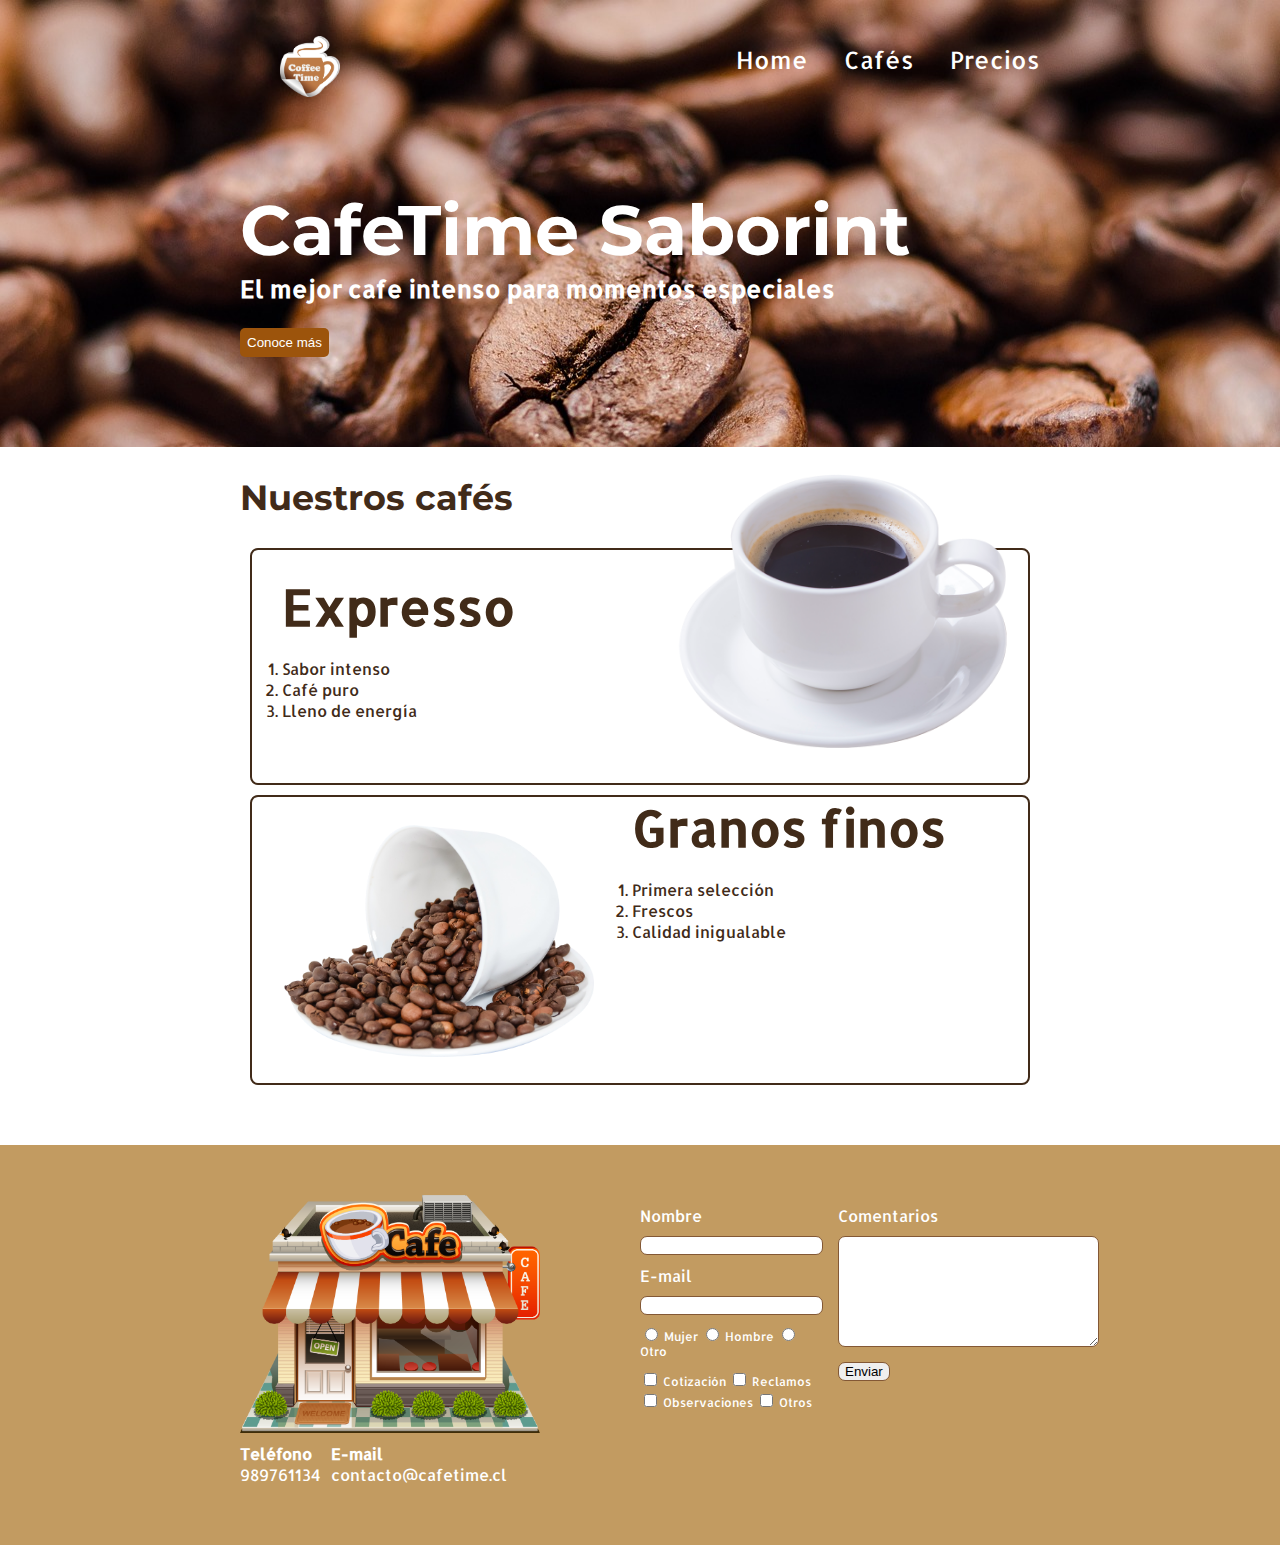
==== index.html @ 9398a1b3 "primer commit" ====
<!DOCTYPE html>
<html>
<head>
  <meta charset="utf-8"/>
  <title>Cafetería - los mejores Cafe times</title>
  <!-- <style>
    body {
      background: lightblue;
    }
  </style> -->

<link rel="preconnect" href="https://fonts.googleapis.com">
<link rel="preconnect" href="https://fonts.gstatic.com" crossorigin>
<link href="https://fonts.googleapis.com/css2?family=Allerta&family=Montserrat:wght@400;700&display=swap" rel="stylesheet">

  <link rel="stylesheet" href="css/styles.css">
</head>
<body>
  <!-- header -->
  <!--estilos en línea <header style="background: brown;"> -->


 <section id="portada" class="portada">
  <!-- portada -->
  <header id="header" class="header contenedor">
    <figure class="logotipo"> <!--logotipo-->
      <img src="img/logo.png" width="60" alt="logo café"/>
    </figure>
    <nav class="menu"> <!--menu-->
     <ul>
       <li><a href="index.html">Home</a></li>
       <li><a href="#cafes">Cafés</a></li>
       <li><a href="precios.html">Precios</a></li>
     </ul>
    </nav>
  </header>

  <div class="contenedor">
    <h1 class="titulo">CafeTime Saborint</h1>
    <h3 class="title-a">El mejor cafe intenso para momentos especiales</h3>
    <!-- botón -->
    <button>Conoce más</button>
  </div>
 </section>

 <section id="cafes" class="cafes contenedor"> <!--cafes-->
  <h2>Nuestros cafés</h2> <!--título-->

  <article class="cafe"> <!--cafe1-->
    <img class="right" src="img/cafetime.png" width="350" alt="café expresso" />

    <div class="contenedor-cafe-a">
      <h3 class="title-b">Expresso</h3>
      <ol>
        <li>Sabor intenso</li>
        <li>Café puro</li>
        <li>Lleno de energía</li>
      </ol>
    </div>
  
  </article> 

  <article class="cafe"><!--café2-->
    <img class ="left" src="img/cafetimegranos.png" width="350" alt="café granos" />

    <div class="contenedor-cafe-b">
      <h3 class="title-b">Granos finos</h3>
      <ol>
        <li>Primera selección</li>
        <li>Frescos</li>
        <li>Calidad inigualable</li>
      </ol>
    </div>
    
   </article>

 </section>

 <footer class="footer">

   <div class="contenedor">
    <div class="contacto">
     <img src="img/imagenfooter.png" alt="imagen footer" width="300" /> 
     <a href="Tel: +56989761134"><strong>Teléfono</strong> <span>989761134</span></a>
     <a href="mailto:contacto@cafetime.cl"> <strong>E-mail</strong> <span>contacto@cafetime.cl</span></a>
    </div>

    <form class="formulario">
      <div class="col1">
        <label for="nombre">Nombre</label>
        <input type="text" id="nombre" required name="nombre"/>

        <label for="email">E-mail</label>
        <input type="email" id="email" required name="email"/>

        <div class="generos">
          <label for="mujer">
            <input type="radio" id="mujer" name="genero" value="mujer" required/> Mujer
          </label>
          <label for="hombre">
            <input type="radio" id="hombre" name="genero" value="hombre" required/> Hombre
          </label>
          <label for="otro">
            <input type="radio" id="otro" name="genero" value="otro" required/> Otro
          </label>
        </div>

        <div class="intereses">
          <label for="cotizacion">
            <input type="checkbox" id="cotizacion" name="intereses" value="cotizacion"/> Cotización
          </label>
          <label for="reclamos">
            <input type="checkbox" id="reclamos" name="intereses" value="reclamos"/> Reclamos
          </label>
          <label for="observaciones">
            <input type="checkbox" id="observaciones" name="intereses" value="observaciones"/> Observaciones
          </label>
          <label for="otros">
            <input type="checkbox" id="otros" name="intereses" value="otros"/> Otros
          </label>
        </div>
      </div>
    

      <div class="col2">
        <label for="comentarios">Comentarios</label>
        <textarea name="" id="comentarios" cols="30" rows="7"></textarea>
        <input class="button" type="submit" value="Enviar">
      </div>
    </form>

   </div>

 </footer>
</body>

</html>
---- css/styles.css ----
/*
font-family: 'Allerta', sans-serif;
font-family: 'Montserrat', sans-serif;
*/
body {
  font-family: 'Allerta', sans-serif;
  margin: 0;
}

button {
  background: #9c540c;
  padding: 7px;
  color: white;
  border-radius: 5px;
  border: none;
}

label {
  margin-top: 10px;
}

input, textarea {
  outline: 0px;
  border-radius: 7px;
  border: 1px solid #835835;
}

input:focus, textarea:focus {
  background: #fce3c3;
}

input[type='radio']:checked:after {
  width: 10px;
  height: 10px;
  border-radius: 15px;
  position: relative;
  background-color: #836123;
  content: '';
  display: inline-block;
  visibility: visible;
  border: 2px solid white;
}

.contenedor {
  width: 800px;
  margin: auto;
}

.titulo{
  font-size: 70px;
  font-family: 'Montserrat', sans-serif;
  margin-top: 70px;
  margin-bottom: 0px;
}

.title-a {
  margin-top: 0px;
  font-size: 24px;
}

.title-b {
  font-size: 50px;
  margin-bottom: 20px;
}

.cafes {
  color: #412b19;
  margin-bottom: 60px;
}

/*SELECTOR DESCENDENTE*/
.cafes h2 {
  font-family: 'Montserrat', sans-serif;
  font-size: 35px;
}

/*El background puede ser un color o imagen*/

.portada {
  background-image: url('../img/background.jpg');
  background-size: cover;
  color: white;
  padding: 20px;
}

.portada button {
  margin-bottom: 70px;
}

.menu {
  display: inline-block;
  font-size: 24px;
  position: absolute;
  right: 0;
}

.menu a {
  color: white;
  text-decoration: none;
}

.menu li {
  display: inline-block;
  margin-left: 30px;
}

.logotipo {
  display: inline-block;
}

.header {
  position: relative;
}

.footer {
  background: #C29B61;
  padding: 50px 10px;
}
/*Una buena práctica tener estilos centralizados*/

.cafe {
  border: 2px solid #412b19;
  padding: 10px;
  margin: 10px;
  border-radius: 8px;
  /*overflow: hidden; para que no desborden nuestras imagenes*/
}

.cafe ol {
  padding: 0;
}

.cafe .granoscafe {
  height: 190px;
}

.right {
  float: right;
  position: relative;
  top: -127px; 
}

.left {
  float: left;
  position: relative;
}

.contenedor-cafe-a {
  position: relative;
  bottom: 36px;
  padding-left: 20px;
}

.contenedor-cafe-b {
  position: relative;
  bottom: 115px;
  margin-left: 370px;
}

.contacto {
  display: flex;
  width: 300px;
  flex-wrap: wrap;
}

.contacto img {
  display: block;
}

.contacto strong {
  display:block;
}

.contacto a {
  color: white;
  text-decoration: none;
  /*TOP, RIGHT BOTTOM, LEFT*/
  margin: 10px 10px 10px 0;
}

.footer .contenedor {
  display: flex;
  justify-content: space-between;
}

.formulario {
  display: flex;
  color: white;
  width: 400px;
  /* padding-top: 50px;
  padding-right: 10px;
  padding-left: 10px;
  padding-bottom: 50px; */
  /*padding: 50px 10px;*/
}

.col1, .col2 {
  display: flex;
  flex-direction: column;
}

.col1 {
  margin-right: 15px;
}

.col2 {
  align-items: flex-start;
}

.col2 .button {
  margin-top: 15px;
}

.intereses label {
  font-size: 12px;
}

.formulario label, .generos, .intereses {
  margin-bottom: 10px;
}

.generos {
  margin-top: 10px;
  font-size: 12px;
}
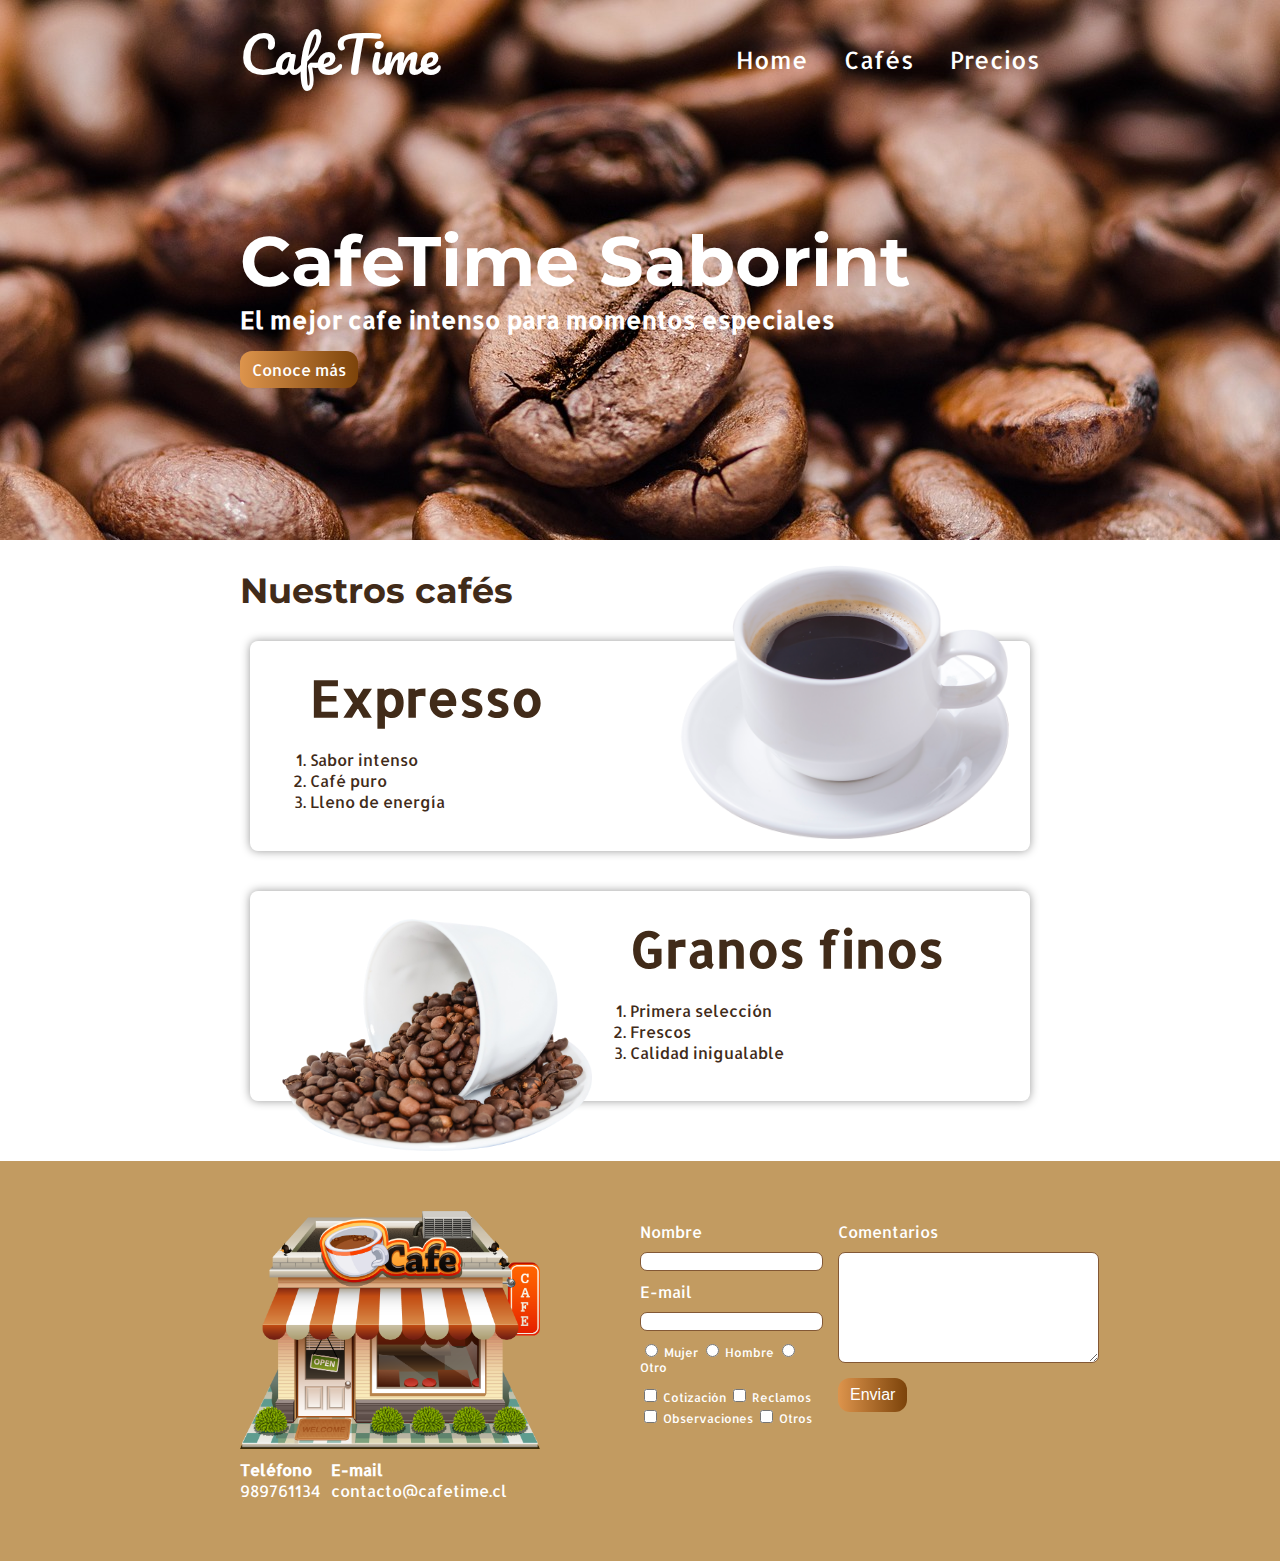
==== commit 280041fc: "Cambiar logotipo, añadir sombras, estilos formularios" ====
--- a/index.html
+++ b/index.html
@@ -11,7 +11,7 @@
 
 <link rel="preconnect" href="https://fonts.googleapis.com">
 <link rel="preconnect" href="https://fonts.gstatic.com" crossorigin>
-<link href="https://fonts.googleapis.com/css2?family=Allerta&family=Montserrat:wght@400;700&display=swap" rel="stylesheet">
+<link href="https://fonts.googleapis.com/css2?family=Allerta&family=Montserrat&family=Pacifico:wght@400;700&display=swap" rel="stylesheet">
 
   <link rel="stylesheet" href="css/styles.css">
 </head>
@@ -24,7 +24,8 @@
   <!-- portada -->
   <header id="header" class="header contenedor">
     <figure class="logotipo"> <!--logotipo-->
-      <img src="img/logo.png" width="60" alt="logo café"/>
+      <!-- <img src="img/logo.png" width="60" alt="logo café"/> -->
+      <span>CafeTime</span>
     </figure>
     <nav class="menu"> <!--menu-->
      <ul>
@@ -39,14 +40,14 @@
     <h1 class="titulo">CafeTime Saborint</h1>
     <h3 class="title-a">El mejor cafe intenso para momentos especiales</h3>
     <!-- botón -->
-    <button>Conoce más</button>
+    <a class="button" href="#cafes">Conoce más</a>
   </div>
  </section>
 
  <section id="cafes" class="cafes contenedor"> <!--cafes-->
   <h2>Nuestros cafés</h2> <!--título-->
 
-  <article class="cafe"> <!--cafe1-->
+  <article class="cafe granoscafe"> <!--cafe1-->
     <img class="right" src="img/cafetime.png" width="350" alt="café expresso" />
 
     <div class="contenedor-cafe-a">
@@ -60,8 +61,8 @@
   
   </article> 
 
-  <article class="cafe"><!--café2-->
-    <img class ="left" src="img/cafetimegranos.png" width="350" alt="café granos" />
+  <article class="cafe granoscafe"><!--café2-->
+    <img class ="left" src="img/cafetimegranos.png" width="350" alt="cafe granos" />
 
     <div class="contenedor-cafe-b">
       <h3 class="title-b">Granos finos</h3>
--- a/css/styles.css
+++ b/css/styles.css
@@ -7,12 +7,17 @@
   margin: 0;
 }
 
-button {
+.button {
   background: #9c540c;
-  padding: 7px;
-  color: white;
-  border-radius: 5px;
+  border-radius: 12px;
   border: none;
+  color: white;
+  cursor: pointer;
+  font-size: 16px;
+  padding: 8px 12px; /*8px en top y bottom, 12px en right y left*/
+  text-decoration: none;
+  /*Arranca de dereche y se va a ir hacia la izquierda, colores degradado*/
+  background: linear-gradient(to left, #7c430a, #dd944c);
 }
 
 label {
@@ -35,7 +40,18 @@
   border-radius: 15px;
   position: relative;
   background-color: #836123;
-  content: '';
+  content:'';
+  display: inline-block;
+  visibility: visible;
+  border: 2px solid white;
+}
+
+input[type='checkbox']:checked:after {
+  width: 10px;
+  height: 10px;
+  position: relative;
+  background-color: #977639;
+  content:'';
   display: inline-block;
   visibility: visible;
   border: 2px solid white;
@@ -81,11 +97,12 @@
   background-size: cover;
   color: white;
   padding: 20px;
-}
-
-.portada button {
+  height: 500px;
+}
+
+/* .portada button {
   margin-bottom: 70px;
-}
+} */
 
 .menu {
   display: inline-block;
@@ -106,6 +123,10 @@
 
 .logotipo {
   display: inline-block;
+  font-family: 'Pacifico', cursive;
+  font-size: 50px;
+  margin-left: 0;
+  margin-top: -10px;
 }
 
 .header {
@@ -119,18 +140,19 @@
 /*Una buena práctica tener estilos centralizados*/
 
 .cafe {
-  border: 2px solid #412b19;
+  /* border: 2px solid #412b19; */
   padding: 10px;
-  margin: 10px;
+  margin: 10px 10px 40px 10px;
   border-radius: 8px;
   /*overflow: hidden; para que no desborden nuestras imagenes*/
+  box-shadow: 0 0 10px 0 rgba(0, 0, 0, 0.4);
 }
 
 .cafe ol {
   padding: 0;
 }
 
-.cafe .granoscafe {
+.cafe.granoscafe {
   height: 190px;
 }
 
@@ -148,12 +170,12 @@
 .contenedor-cafe-a {
   position: relative;
   bottom: 36px;
-  padding-left: 20px;
+  padding-left: 50px;
 }
 
 .contenedor-cafe-b {
   position: relative;
-  bottom: 115px;
+  bottom: 85px;
   margin-left: 370px;
 }
 
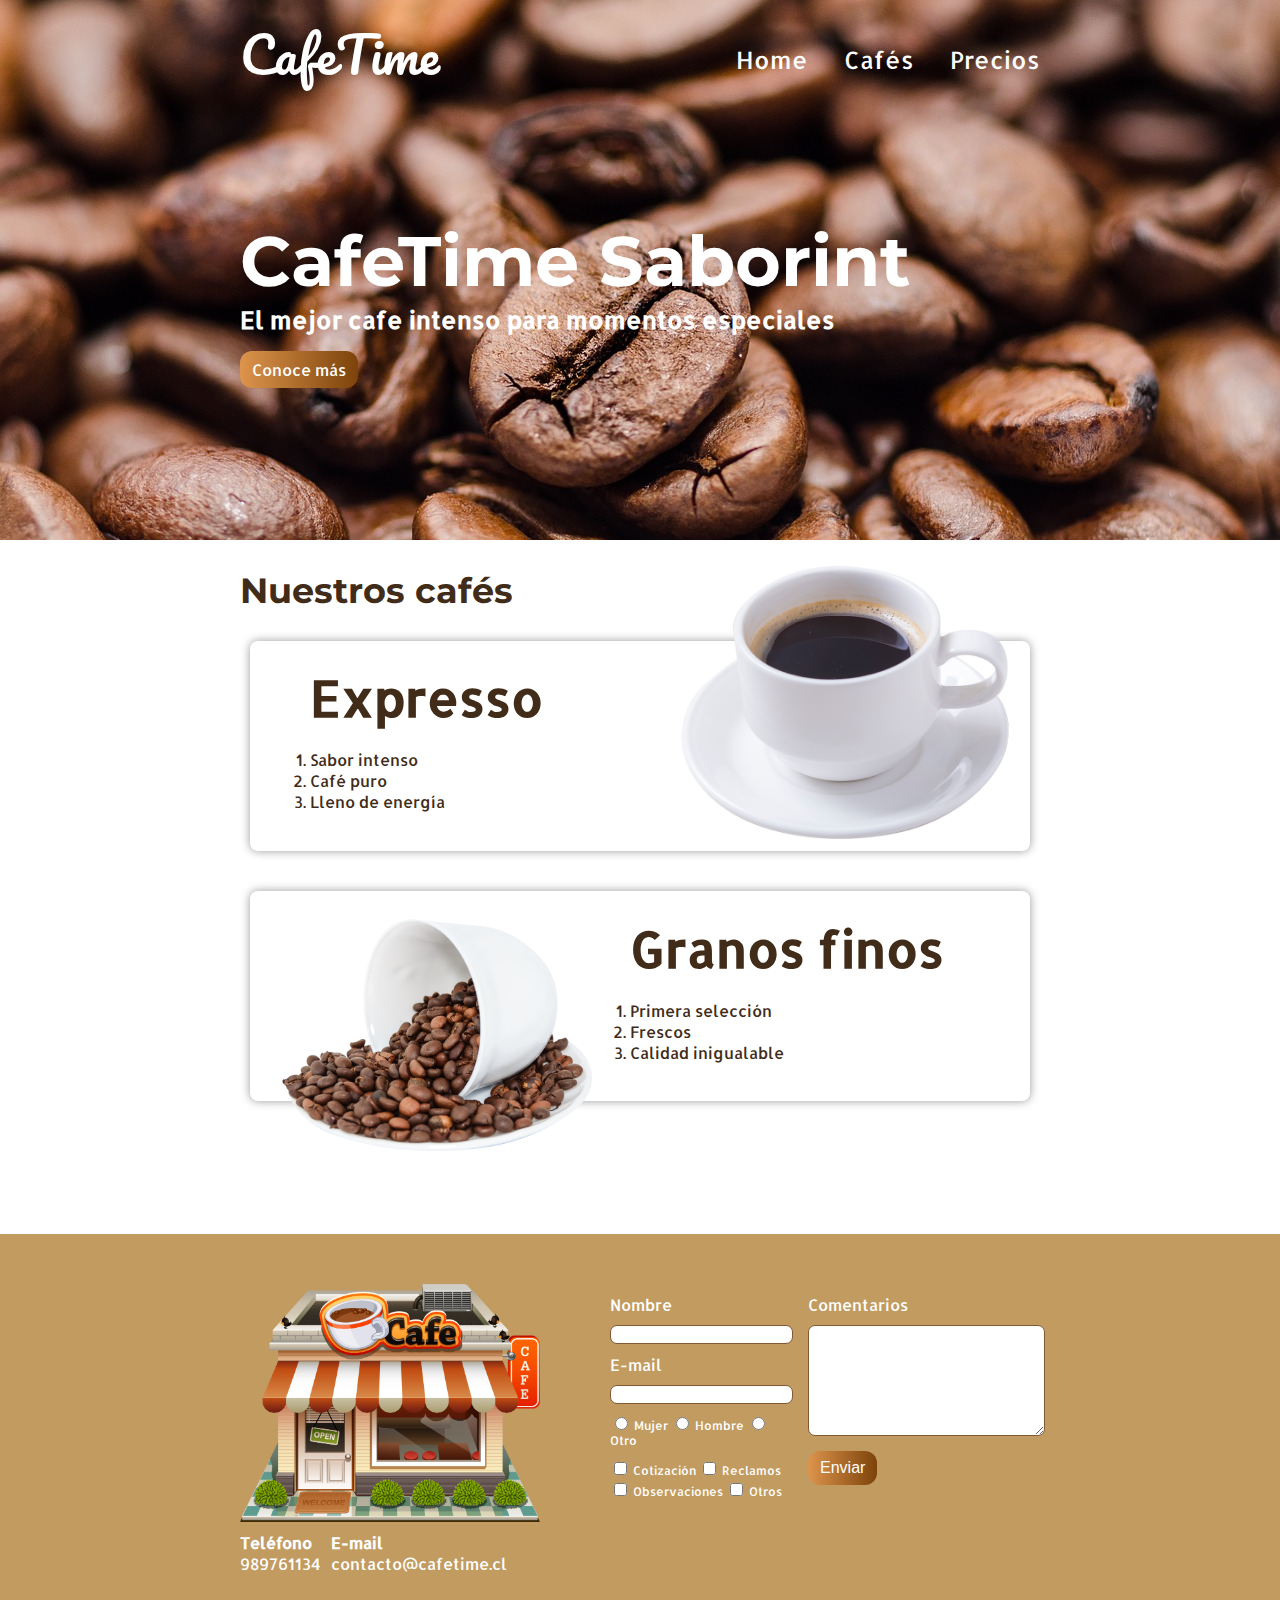
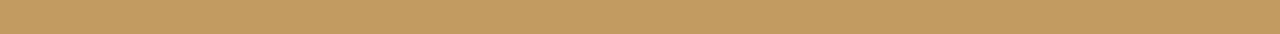
==== commit 45ff4518: "Cambios en precios y su estilo" ====
--- a/index.html
+++ b/index.html
@@ -77,62 +77,62 @@
 
  </section>
 
- <footer class="footer">
+  <footer class="footer">
 
-   <div class="contenedor">
-    <div class="contacto">
-     <img src="img/imagenfooter.png" alt="imagen footer" width="300" /> 
-     <a href="Tel: +56989761134"><strong>Teléfono</strong> <span>989761134</span></a>
-     <a href="mailto:contacto@cafetime.cl"> <strong>E-mail</strong> <span>contacto@cafetime.cl</span></a>
+    <div class="contenedor">
+      <div class="contacto">
+      <img src="img/imagenfooter.png" alt="imagen footer" width="300" /> 
+      <a href="Tel: +56989761134"><strong>Teléfono</strong> <span>989761134</span></a>
+      <a href="mailto:contacto@cafetime.cl"> <strong>E-mail</strong> <span>contacto@cafetime.cl</span></a>
+      </div>
+
+      <form class="formulario">
+        <div class="col1">
+          <label for="nombre">Nombre</label>
+          <input type="text" id="nombre" required name="nombre"/>
+
+          <label for="email">E-mail</label>
+          <input type="email" id="email" required name="email"/>
+
+          <div class="generos">
+            <label for="mujer">
+              <input type="radio" id="mujer" name="genero" value="mujer" required/> Mujer
+            </label>
+            <label for="hombre">
+              <input type="radio" id="hombre" name="genero" value="hombre" required/> Hombre
+            </label>
+            <label for="otro">
+              <input type="radio" id="otro" name="genero" value="otro" required/> Otro
+            </label>
+          </div>
+
+          <div class="intereses">
+            <label for="cotizacion">
+              <input type="checkbox" id="cotizacion" name="intereses" value="cotizacion"/> Cotización
+            </label>
+            <label for="reclamos">
+              <input type="checkbox" id="reclamos" name="intereses" value="reclamos"/> Reclamos
+            </label>
+            <label for="observaciones">
+              <input type="checkbox" id="observaciones" name="intereses" value="observaciones"/> Observaciones
+            </label>
+            <label for="otros">
+              <input type="checkbox" id="otros" name="intereses" value="otros"/> Otros
+            </label>
+          </div>
+        </div>
+      
+
+        <div class="col2">
+          <label for="comentarios">Comentarios</label>
+          <textarea name="" id="comentarios" cols="27" rows="7"></textarea>
+          <input class="button" type="submit" value="Enviar">
+        </div>
+      </form>
+
     </div>
 
-    <form class="formulario">
-      <div class="col1">
-        <label for="nombre">Nombre</label>
-        <input type="text" id="nombre" required name="nombre"/>
-
-        <label for="email">E-mail</label>
-        <input type="email" id="email" required name="email"/>
-
-        <div class="generos">
-          <label for="mujer">
-            <input type="radio" id="mujer" name="genero" value="mujer" required/> Mujer
-          </label>
-          <label for="hombre">
-            <input type="radio" id="hombre" name="genero" value="hombre" required/> Hombre
-          </label>
-          <label for="otro">
-            <input type="radio" id="otro" name="genero" value="otro" required/> Otro
-          </label>
-        </div>
-
-        <div class="intereses">
-          <label for="cotizacion">
-            <input type="checkbox" id="cotizacion" name="intereses" value="cotizacion"/> Cotización
-          </label>
-          <label for="reclamos">
-            <input type="checkbox" id="reclamos" name="intereses" value="reclamos"/> Reclamos
-          </label>
-          <label for="observaciones">
-            <input type="checkbox" id="observaciones" name="intereses" value="observaciones"/> Observaciones
-          </label>
-          <label for="otros">
-            <input type="checkbox" id="otros" name="intereses" value="otros"/> Otros
-          </label>
-        </div>
-      </div>
-    
-
-      <div class="col2">
-        <label for="comentarios">Comentarios</label>
-        <textarea name="" id="comentarios" cols="30" rows="7"></textarea>
-        <input class="button" type="submit" value="Enviar">
-      </div>
-    </form>
-
-   </div>
-
- </footer>
+  </footer>
 </body>
 
 </html>
--- a/css/styles.css
+++ b/css/styles.css
@@ -3,6 +3,9 @@
 font-family: 'Montserrat', sans-serif;
 */
 body {
+  display: flex;
+  flex-direction: column;
+  min-height: 100vh;
   font-family: 'Allerta', sans-serif;
   margin: 0;
 }
@@ -58,8 +61,16 @@
 }
 
 .contenedor {
+  position: relative;
   width: 800px;
   margin: auto;
+}
+
+.background-general {
+  background: #3a2b29;
+  box-shadow: 0 0 15px 0 rgba(0, 0, 0, 0.4);
+  height: 85px;
+  color: white;
 }
 
 .titulo{
@@ -208,7 +219,7 @@
 .formulario {
   display: flex;
   color: white;
-  width: 400px;
+  width: 430px;
   /* padding-top: 50px;
   padding-right: 10px;
   padding-left: 10px;
@@ -244,4 +255,56 @@
 .generos {
   margin-top: 10px;
   font-size: 12px;
+}
+
+/*Tablas*/
+
+table {
+  width: 100%; /*toma el 100% de tu padre contenedor que tiene los 800px*/
+}
+
+th {
+  background: #3a2b29;
+  color: white;
+  padding: 10px 20px;
+}
+td {
+  padding: 20px;
+}
+
+table, td, th {
+  /* border: 1px solid #C29B61;
+  border-collapse: collapse; */
+  border: 0;
+  font-size: 20px;
+  margin-bottom: 60px;
+}
+
+i {
+  font-size: 13px;
+}
+
+.precio {
+  background: #9c540c;
+  color: white;
+  text-align: center;
+  font-size: 12px;
+  padding: 15px 7px;
+  border-radius: 50%;
+  width: 35px;
+}
+
+.titulo-precio {
+  display: flex;
+  justify-content: space-around;
+  align-items: center;
+  color: #3a2b29;
+  font-size: 45px;
+  font-family: 'Pacifico', cursive;
+  margin-bottom: 40px;
+  margin-top: 20px;
+}
+
+.tabla {
+  margin: 50px 0px;
 }